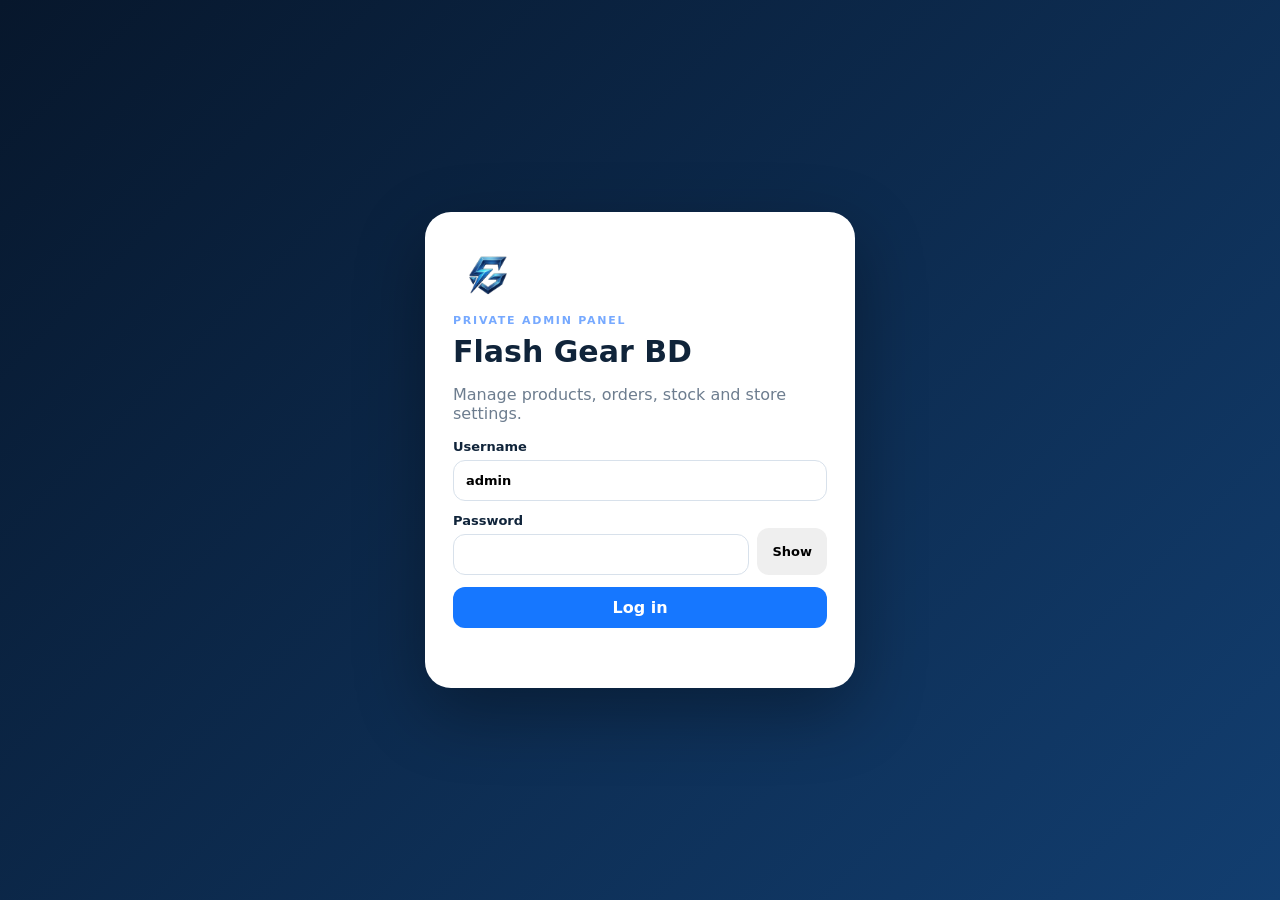
==== admin.html @ bccc6543 "Add files via upload" ====
<!doctype html>
<html lang="en">
<head>
<meta charset="utf-8">
<meta name="viewport" content="width=device-width,initial-scale=1,maximum-scale=1">
<title>FLASH GEAR BD — Admin</title>
<link rel="stylesheet" href="admin.css">
</head>
<body>
<div id="loginView" class="login-shell">
  <div class="login-card">
    <img src="flash-gear-logo.png" class="admin-logo" alt="Flash Gear BD">
    <div class="eyebrow">PRIVATE ADMIN PANEL</div>
    <h1>Flash Gear BD</h1>
    <p>Manage products, orders, stock and store settings.</p>
    <form id="loginForm">
      <label>Username<input id="loginUser" autocomplete="username" value="admin" required></label>
      <label>Password<div class="password-row"><input id="loginPass" type="password" autocomplete="current-password" required><button type="button" id="togglePass">Show</button></div></label>
      <button class="primary wide" id="loginBtn">Log in</button>
    </form>
    <div id="loginMsg" class="message"></div>
  </div>
</div>

<div id="appView" class="hidden">
<header class="topbar">
  <div><div class="eyebrow">FLASH GEAR BD</div><h1>Admin Manager</h1></div>
  <div class="top-actions"><span id="adminUser"></span><button class="ghost" id="logoutBtn">Logout</button></div>
</header>
<main>
  <section id="dashboard" class="page active">
    <div class="page-head"><div><h2>Dashboard</h2><p>Store overview and alerts.</p></div><button class="primary" id="refreshBtn">Refresh</button></div>
    <div class="stats" id="stats"></div>
    <div class="grid-2">
      <div class="card"><h3>Recent Orders</h3><div id="recentOrders"></div></div>
      <div class="card"><h3>Low / Out of Stock</h3><div id="stockAlerts"></div></div>
    </div>
  </section>

  <section id="products" class="page">
    <div class="page-head"><div><h2>Products</h2><p>Add, edit, archive or delete products.</p></div><button class="primary" id="newProductBtn">+ Add Product</button></div>
    <div class="toolbar"><input id="productSearch" placeholder="Search product, SKU, brand..."><select id="productStatusFilter"><option value="">All status</option><option>Published</option><option>Hidden</option></select></div>
    <div id="productList"></div>
  </section>

  <section id="orders" class="page">
    <div class="page-head"><div><h2>Orders</h2><p>Manage status, courier and tracking.</p></div><button class="secondary" id="refreshOrdersBtn">Refresh</button></div>
    <div class="toolbar"><input id="orderSearch" placeholder="Order ID, customer or phone..."><select id="orderStatusFilter"><option value="">All statuses</option><option>Pending</option><option>Confirmed</option><option>Processing</option><option>Shipped</option><option>Under Shipment</option><option>Delivered</option><option>Cancelled</option><option>Returned</option><option>Refunded</option></select></div>
    <div id="orderList"></div>
  </section>

  <section id="customers" class="page">
    <div class="page-head"><div><h2>Customers</h2><p>Customer history and contact information.</p></div></div>
    <div class="toolbar"><input id="customerSearch" placeholder="Search name, phone, email..."></div>
    <div id="customerList"></div>
  </section>

  <section id="inventory" class="page">
    <div class="page-head"><div><h2>Inventory</h2><p>Adjust stock by SKU.</p></div></div>
    <div class="card"><div class="grid"><label>SKU<input id="stockSku" placeholder="e.g. IP15PM-256"></label><label>Quantity change<input id="stockQty" type="number" placeholder="+10 or -2"></label></div><button class="primary" id="adjustStockBtn">Adjust Stock</button><div id="stockMsg" class="message"></div></div>
    <div id="inventoryList"></div>
  </section>

  <section id="categories" class="page">
    <div class="page-head"><div><h2>Categories</h2><p>Manage category names used by products.</p></div></div>
    <div class="card"><div class="grid"><label>Category name<input id="categoryName"></label><label>Sort order<input id="categorySort" type="number" value="0"></label></div><label class="check"><input id="categoryActive" type="checkbox" checked> Active</label><button class="primary" id="saveCategoryBtn">Save Category</button></div>
    <div id="categoryList"></div>
  </section>

  <section id="activity" class="page">
    <div class="page-head"><div><h2>Activity Log</h2><p>Admin actions and order status history.</p></div><button class="secondary" id="refreshActivityBtn">Refresh</button></div>
    <div id="activityList"></div>
  </section>

  <section id="settings" class="page">
    <div class="page-head"><div><h2>Settings</h2><p>Store information and admin security.</p></div></div>
    <div class="card"><h3>Store settings</h3><div id="settingsForm" class="grid"></div><button class="primary" id="saveSettingsBtn">Save Settings</button><div id="settingsMsg" class="message"></div></div>
    <div class="card"><h3>Change admin password</h3><div class="grid"><label>Current password<input id="currentPassword" type="password"></label><label>New password<input id="newPassword" type="password" minlength="10"></label><label>Confirm new password<input id="confirmPassword" type="password"></label></div><button class="primary" id="changePasswordBtn">Change Password</button><div id="passwordMsg" class="message"></div></div>
  </section>
</main>

<nav class="bottom-nav">
  <button data-page="dashboard">⌂<span>Home</span></button>
  <button data-page="products">▣<span>Products</span></button>
  <button data-page="orders">🛒<span>Orders</span></button>
  <button data-page="inventory">▤<span>Stock</span></button>
  <button data-page="settings">⚙<span>Settings</span></button>
</nav>
</div>

<div id="modal" class="modal hidden"><div class="modal-card"><button class="modal-close" id="closeModal">×</button><div id="modalBody"></div></div></div>
<script src="admin.js"></script>
</body>
</html>
---- admin.css ----
*{box-sizing:border-box}body{margin:0;background:#f4f7fb;color:#10243a;font-family:Inter,system-ui,-apple-system,BlinkMacSystemFont,"Segoe UI",sans-serif}button,input,select,textarea{font:inherit}button{cursor:pointer;border:0;border-radius:12px;padding:11px 15px;font-weight:800}.hidden{display:none!important}.primary{background:#1677ff;color:#fff}.secondary{background:#e8f1fb;color:#155486}.ghost{background:rgba(255,255,255,.1);color:#fff}.wide{width:100%}.eyebrow{font-size:11px;letter-spacing:.16em;font-weight:900;color:#76a9ff}.login-shell{min-height:100vh;display:grid;place-items:center;padding:20px;background:linear-gradient(135deg,#07172c,#123e70)}.login-card{width:min(430px,100%);background:#fff;border-radius:26px;padding:28px;box-shadow:0 24px 70px #0005}.admin-logo{width:70px;height:70px;object-fit:contain}.login-card h1{margin:7px 0;font-size:30px}.login-card p{color:#6d7d8f}.login-card label,.grid label{display:block;font-size:13px;font-weight:800;margin:12px 0}.login-card input,.grid input,.grid select,.grid textarea,.toolbar input,.toolbar select{width:100%;border:1px solid #d8e1eb;border-radius:12px;padding:12px;background:#fff;margin-top:6px}.password-row{display:flex;gap:8px}.password-row input{flex:1}.message{min-height:22px;margin-top:10px;font-weight:700;color:#176d42}.message.err{color:#c02b43}.topbar{position:sticky;top:0;z-index:20;background:#07172c;color:#fff;padding:15px 18px;display:flex;justify-content:space-between;align-items:center}.topbar h1{margin:3px 0 0;font-size:22px}.top-actions{display:flex;align-items:center;gap:8px;font-size:12px}main{max-width:1200px;margin:auto;padding:18px 18px 100px}.page{display:none}.page.active{display:block}.page-head{display:flex;justify-content:space-between;gap:15px;align-items:center;margin-bottom:16px}.page-head h2{margin:0 0 4px}.page-head p{margin:0;color:#738397}.stats{display:grid;grid-template-columns:repeat(4,1fr);gap:10px;margin-bottom:16px}.stat{background:#fff;border-radius:18px;padding:15px;box-shadow:0 6px 24px #173f6810}.stat small{color:#718096}.stat b{display:block;font-size:26px;margin-top:4px}.grid-2{display:grid;grid-template-columns:1fr 1fr;gap:15px}.card,.list-card{background:#fff;border-radius:20px;padding:16px;box-shadow:0 6px 24px #173f6810;margin-bottom:14px}.card h3{margin-top:0}.toolbar{display:flex;gap:10px;margin-bottom:14px}.toolbar input{margin:0;flex:1}.toolbar select{margin:0;width:170px}.list-card{display:flex;justify-content:space-between;gap:12px;align-items:center}.list-main{min-width:0}.list-main strong{display:block}.muted{color:#718096;font-size:13px}.price{font-weight:900}.actions{display:flex;gap:7px;flex-wrap:wrap}.tag{display:inline-block;border-radius:999px;padding:5px 8px;font-size:11px;font-weight:900;background:#eaf2fb}.tag.ok{background:#e8f8ef;color:#157042}.tag.warn{background:#fff4d9;color:#8b6200}.tag.bad{background:#fde8ed;color:#b42343}.bottom-nav{position:fixed;bottom:10px;left:50%;transform:translateX(-50%);z-index:30;background:#0b1e36eF;backdrop-filter:blur(15px);border-radius:22px;padding:8px;display:flex;gap:5px;box-shadow:0 12px 40px #0003}.bottom-nav button{background:transparent;color:#dbe9ff;min-width:58px;padding:7px 8px;font-size:18px}.bottom-nav button span{display:block;font-size:9px;margin-top:2px}.bottom-nav button.active{background:#1677ff;color:#fff}.modal{position:fixed;inset:0;background:#0008;z-index:50;display:grid;place-items:center;padding:15px}.modal-card{background:#fff;width:min(760px,100%);max-height:90vh;overflow:auto;border-radius:22px;padding:20px;position:relative}.modal-close{position:absolute;right:12px;top:10px;background:#eef3f8;font-size:22px}.product-img{width:56px;height:56px;object-fit:cover;border-radius:12px;background:#eef3f8}.product-row{display:flex;gap:12px;align-items:center}.variant-row{display:grid;grid-template-columns:1.2fr 1fr 1fr 1fr 1fr auto;gap:7px;align-items:end;margin-bottom:8px}.variant-row input{width:100%;border:1px solid #d8e1eb;border-radius:10px;padding:9px}.check{display:flex!important;gap:8px;align-items:center}.check input{width:auto!important;margin:0!important}.empty{padding:20px;text-align:center;color:#7c8997}.timeline{border-left:2px solid #d8e6f6;padding-left:15px}.timeline-item{margin:0 0 12px}.timeline-item b{display:block}.order-items{margin-top:10px;padding-top:10px;border-top:1px solid #e7edf3}@media(max-width:800px){.stats{grid-template-columns:repeat(2,1fr)}.grid-2{grid-template-columns:1fr}.variant-row{grid-template-columns:1fr 1fr}.page-head{align-items:flex-start}.toolbar{flex-direction:column}.toolbar select{width:100%}.list-card{align-items:flex-start;flex-direction:column}.actions{width:100%}.actions button{flex:1}.topbar{padding:13px}.top-actions span{display:none}}@media(max-width:460px){main{padding:14px 12px 100px}.stats{gap:8px}.stat b{font-size:22px}.bottom-nav{width:calc(100% - 18px);justify-content:space-around}.bottom-nav button{min-width:0;flex:1}.login-card{padding:22px}}
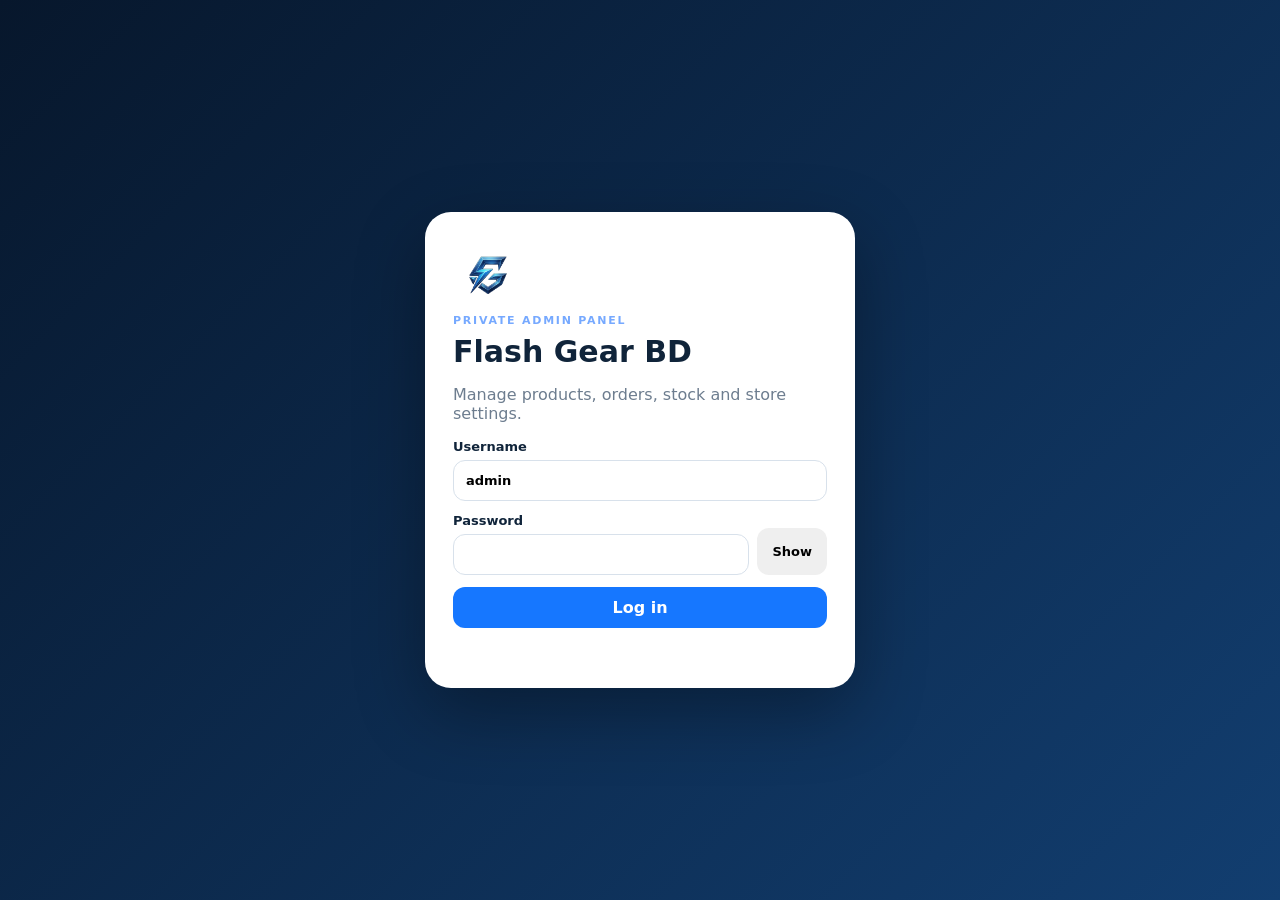
==== commit 9d91c5f4: "Add files via upload" ====
--- a/admin.html
+++ b/admin.html
@@ -2,14 +2,14 @@
 <html lang="en">
 <head>
 <meta charset="utf-8">
-<meta name="viewport" content="width=device-width,initial-scale=1,maximum-scale=1">
+<meta name="viewport" content="width=device-width,initial-scale=1,">
 <title>FLASH GEAR BD — Admin</title>
-<link rel="stylesheet" href="admin.css">
+<link rel="stylesheet" href="/admin.css">
 </head>
 <body>
 <div id="loginView" class="login-shell">
   <div class="login-card">
-    <img src="flash-gear-logo.png" class="admin-logo" alt="Flash Gear BD">
+    <img src="/flash-gear-logo.png" class="admin-logo" alt="Flash Gear BD">
     <div class="eyebrow">PRIVATE ADMIN PANEL</div>
     <h1>Flash Gear BD</h1>
     <p>Manage products, orders, stock and store settings.</p>
@@ -38,8 +38,8 @@
   </section>
 
   <section id="products" class="page">
-    <div class="page-head"><div><h2>Products</h2><p>Add, edit, archive or delete products.</p></div><button class="primary" id="newProductBtn">+ Add Product</button></div>
-    <div class="toolbar"><input id="productSearch" placeholder="Search product, SKU, brand..."><select id="productStatusFilter"><option value="">All status</option><option>Published</option><option>Hidden</option></select></div>
+    <div class="page-head"><div><h2>Products</h2><p>Manage products, variants, images, pricing, profit and stock.</p></div><button class="primary" id="newProductBtn">+ Add Product</button></div>
+    <div class="toolbar"><input id="productSearch" placeholder="Search product, SKU, brand..."><select id="productStatusFilter"><option value="">All status</option><option>Published</option><option>Hidden</option><option>Draft</option><option>Archived</option></select></div>
     <div id="productList"></div>
   </section>
 
@@ -56,8 +56,8 @@
   </section>
 
   <section id="inventory" class="page">
-    <div class="page-head"><div><h2>Inventory</h2><p>Adjust stock by SKU.</p></div></div>
-    <div class="card"><div class="grid"><label>SKU<input id="stockSku" placeholder="e.g. IP15PM-256"></label><label>Quantity change<input id="stockQty" type="number" placeholder="+10 or -2"></label></div><button class="primary" id="adjustStockBtn">Adjust Stock</button><div id="stockMsg" class="message"></div></div>
+    <div class="page-head"><div><h2>Inventory</h2><p>Adjust stock by automatic SKU and monitor alerts.</p></div></div>
+    <div class="card"><div class="grid"><label>SKU<input id="stockSku" list="skuList" placeholder="Search or choose SKU"><datalist id="skuList"></datalist></label><label>Quantity change<input id="stockQty" type="number" placeholder="+10 or -2"></label></div><button class="primary" id="adjustStockBtn">Adjust Stock</button><div id="stockMsg" class="message"></div></div>
     <div id="inventoryList"></div>
   </section>
 
@@ -84,11 +84,14 @@
   <button data-page="products">▣<span>Products</span></button>
   <button data-page="orders">🛒<span>Orders</span></button>
   <button data-page="inventory">▤<span>Stock</span></button>
+  <button data-page="categories">⌘<span>Categories</span></button>
+  <button data-page="customers">♙<span>Customers</span></button>
+  <button data-page="activity">◷<span>Activity</span></button>
   <button data-page="settings">⚙<span>Settings</span></button>
 </nav>
 </div>
 
 <div id="modal" class="modal hidden"><div class="modal-card"><button class="modal-close" id="closeModal">×</button><div id="modalBody"></div></div></div>
-<script src="admin.js"></script>
+<script src="/admin.js"></script>
 </body>
 </html>
--- a/admin.css
+++ b/admin.css
@@ -1 +1,17 @@
 *{box-sizing:border-box}body{margin:0;background:#f4f7fb;color:#10243a;font-family:Inter,system-ui,-apple-system,BlinkMacSystemFont,"Segoe UI",sans-serif}button,input,select,textarea{font:inherit}button{cursor:pointer;border:0;border-radius:12px;padding:11px 15px;font-weight:800}.hidden{display:none!important}.primary{background:#1677ff;color:#fff}.secondary{background:#e8f1fb;color:#155486}.ghost{background:rgba(255,255,255,.1);color:#fff}.wide{width:100%}.eyebrow{font-size:11px;letter-spacing:.16em;font-weight:900;color:#76a9ff}.login-shell{min-height:100vh;display:grid;place-items:center;padding:20px;background:linear-gradient(135deg,#07172c,#123e70)}.login-card{width:min(430px,100%);background:#fff;border-radius:26px;padding:28px;box-shadow:0 24px 70px #0005}.admin-logo{width:70px;height:70px;object-fit:contain}.login-card h1{margin:7px 0;font-size:30px}.login-card p{color:#6d7d8f}.login-card label,.grid label{display:block;font-size:13px;font-weight:800;margin:12px 0}.login-card input,.grid input,.grid select,.grid textarea,.toolbar input,.toolbar select{width:100%;border:1px solid #d8e1eb;border-radius:12px;padding:12px;background:#fff;margin-top:6px}.password-row{display:flex;gap:8px}.password-row input{flex:1}.message{min-height:22px;margin-top:10px;font-weight:700;color:#176d42}.message.err{color:#c02b43}.topbar{position:sticky;top:0;z-index:20;background:#07172c;color:#fff;padding:15px 18px;display:flex;justify-content:space-between;align-items:center}.topbar h1{margin:3px 0 0;font-size:22px}.top-actions{display:flex;align-items:center;gap:8px;font-size:12px}main{max-width:1200px;margin:auto;padding:18px 18px 100px}.page{display:none}.page.active{display:block}.page-head{display:flex;justify-content:space-between;gap:15px;align-items:center;margin-bottom:16px}.page-head h2{margin:0 0 4px}.page-head p{margin:0;color:#738397}.stats{display:grid;grid-template-columns:repeat(4,1fr);gap:10px;margin-bottom:16px}.stat{background:#fff;border-radius:18px;padding:15px;box-shadow:0 6px 24px #173f6810}.stat small{color:#718096}.stat b{display:block;font-size:26px;margin-top:4px}.grid-2{display:grid;grid-template-columns:1fr 1fr;gap:15px}.card,.list-card{background:#fff;border-radius:20px;padding:16px;box-shadow:0 6px 24px #173f6810;margin-bottom:14px}.card h3{margin-top:0}.toolbar{display:flex;gap:10px;margin-bottom:14px}.toolbar input{margin:0;flex:1}.toolbar select{margin:0;width:170px}.list-card{display:flex;justify-content:space-between;gap:12px;align-items:center}.list-main{min-width:0}.list-main strong{display:block}.muted{color:#718096;font-size:13px}.price{font-weight:900}.actions{display:flex;gap:7px;flex-wrap:wrap}.tag{display:inline-block;border-radius:999px;padding:5px 8px;font-size:11px;font-weight:900;background:#eaf2fb}.tag.ok{background:#e8f8ef;color:#157042}.tag.warn{background:#fff4d9;color:#8b6200}.tag.bad{background:#fde8ed;color:#b42343}.bottom-nav{position:fixed;bottom:10px;left:50%;transform:translateX(-50%);z-index:30;background:#0b1e36eF;backdrop-filter:blur(15px);border-radius:22px;padding:8px;display:flex;gap:5px;box-shadow:0 12px 40px #0003}.bottom-nav button{background:transparent;color:#dbe9ff;min-width:58px;padding:7px 8px;font-size:18px}.bottom-nav button span{display:block;font-size:9px;margin-top:2px}.bottom-nav button.active{background:#1677ff;color:#fff}.modal{position:fixed;inset:0;background:#0008;z-index:50;display:grid;place-items:center;padding:15px}.modal-card{background:#fff;width:min(760px,100%);max-height:90vh;overflow:auto;border-radius:22px;padding:20px;position:relative}.modal-close{position:absolute;right:12px;top:10px;background:#eef3f8;font-size:22px}.product-img{width:56px;height:56px;object-fit:cover;border-radius:12px;background:#eef3f8}.product-row{display:flex;gap:12px;align-items:center}.variant-row{display:grid;grid-template-columns:1.2fr 1fr 1fr 1fr 1fr auto;gap:7px;align-items:end;margin-bottom:8px}.variant-row input{width:100%;border:1px solid #d8e1eb;border-radius:10px;padding:9px}.check{display:flex!important;gap:8px;align-items:center}.check input{width:auto!important;margin:0!important}.empty{padding:20px;text-align:center;color:#7c8997}.timeline{border-left:2px solid #d8e6f6;padding-left:15px}.timeline-item{margin:0 0 12px}.timeline-item b{display:block}.order-items{margin-top:10px;padding-top:10px;border-top:1px solid #e7edf3}@media(max-width:800px){.stats{grid-template-columns:repeat(2,1fr)}.grid-2{grid-template-columns:1fr}.variant-row{grid-template-columns:1fr 1fr}.page-head{align-items:flex-start}.toolbar{flex-direction:column}.toolbar select{width:100%}.list-card{align-items:flex-start;flex-direction:column}.actions{width:100%}.actions button{flex:1}.topbar{padding:13px}.top-actions span{display:none}}@media(max-width:460px){main{padding:14px 12px 100px}.stats{gap:8px}.stat b{font-size:22px}.bottom-nav{width:calc(100% - 18px);justify-content:space-around}.bottom-nav button{min-width:0;flex:1}.login-card{padding:22px}}
+
+.loading-card{padding:18px;border:1px solid rgba(20,70,120,.12);border-radius:16px;background:rgba(255,255,255,.72);color:#526579;min-height:54px;display:flex;align-items:center;animation:fgbdPulse 1.1s ease-in-out infinite alternate}
+@keyframes fgbdPulse{from{opacity:.58}to{opacity:1}}
+.image-upload-area{margin-top:8px;padding:12px;border:1px dashed rgba(20,70,120,.25);border-radius:16px;background:rgba(245,249,253,.7)}
+.image-previews{display:flex;gap:10px;flex-wrap:wrap;align-items:center}
+.image-preview{width:76px;height:76px;border-radius:14px;overflow:hidden;position:relative;background:#eef3f8;border:1px solid rgba(20,70,120,.12)}
+.image-preview img{width:100%;height:100%;object-fit:cover}
+.image-remove{position:absolute;right:4px;top:4px;width:22px;height:22px;border:0;border-radius:50%;background:rgba(0,0,0,.72);color:#fff;cursor:pointer;line-height:20px;padding:0}
+.upload-tile{width:76px;height:76px;border:1px dashed rgba(20,70,120,.35);border-radius:14px;background:#fff;color:#24567d;display:flex;flex-direction:column;align-items:center;justify-content:center;cursor:pointer;font-size:26px}
+.upload-tile small{font-size:11px;line-height:1.1}
+.upload-hint{margin-top:8px;font-size:12px;color:#708093}
+@media(max-width:640px){.image-preview,.upload-tile{width:68px;height:68px}.variant-row{padding:10px}.loading-card{min-height:48px}}
+
+.variant-head{grid-column:1/-1;display:flex;justify-content:space-between;align-items:center;gap:8px;margin-bottom:2px}.variant-row{position:relative}.profit-box{grid-column:1/-1;padding:10px 12px;border-radius:12px;background:rgba(30,100,220,.07);font-size:13px}.image-upload-area{grid-column:1/-1}.image-previews{display:flex;gap:10px;flex-wrap:wrap}.image-preview{position:relative;width:82px;height:82px;border-radius:14px;overflow:hidden;border:1px solid var(--line,#dfe5ef);background:#f7f9fc}.image-preview img{width:100%;height:100%;object-fit:cover}.image-remove{position:absolute;right:4px;top:4px;width:24px;height:24px;border:0;border-radius:50%;background:#111;color:#fff;line-height:24px;padding:0}.upload-tile{width:82px;height:82px;border:1.5px dashed #9db0ca;border-radius:14px;display:flex;flex-direction:column;align-items:center;justify-content:center;gap:2px;cursor:pointer;background:#fff;color:#31577f}.upload-tile input{position:absolute;width:1px;height:1px;opacity:0;pointer-events:none}.upload-tile span{font-size:28px;line-height:25px}.upload-tile small{font-size:11px}.upload-hint{font-size:12px;color:#728096;margin-top:7px}.bottom-nav{grid-template-columns:repeat(6,1fr)!important}.bottom-nav button{min-width:0}.bottom-nav button span{font-size:10px}.tag.ok{background:rgba(24,160,95,.1)}
+
+:focus-visible{outline:3px solid rgba(22,119,255,.4);outline-offset:2px}.danger{background:#fde8ed;color:#b42343}.danger:hover{background:#f8d2dc}.stats{grid-template-columns:repeat(3,1fr)}.product-img{object-fit:contain}.bottom-nav{overflow-x:auto;max-width:calc(100vw - 18px)}@media(max-width:800px){.stats{grid-template-columns:repeat(2,1fr)}}
